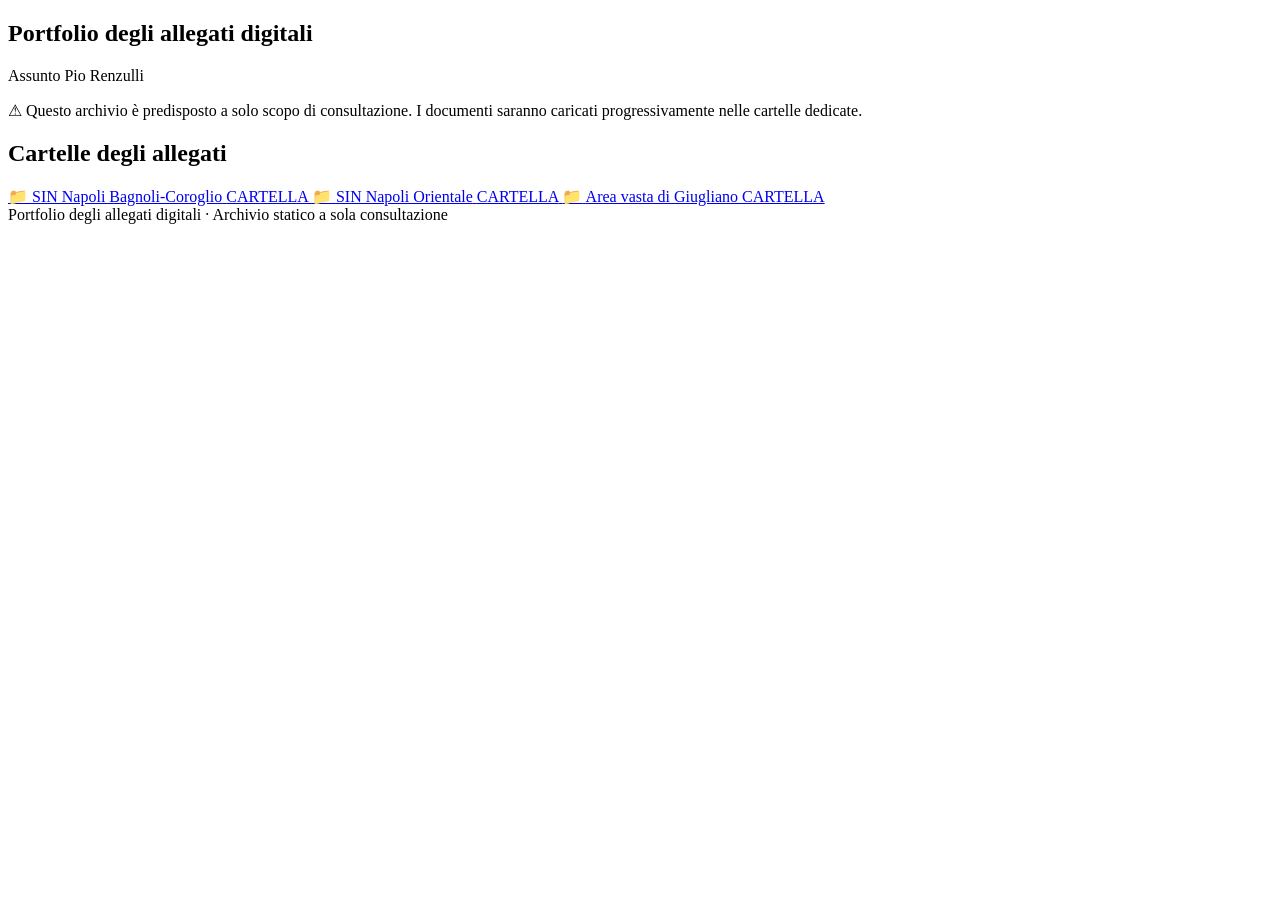
==== index.html @ b1aa008a "Add files via upload" ====
<!DOCTYPE html>
<html lang="it">
<head>
  <meta charset="UTF-8">
  <meta name="viewport" content="width=device-width, initial-scale=1.0">
  <title>Portfolio degli allegati digitali</title>
  <link rel="stylesheet" href="assets/css/style.css">
</head>
<body>

  <div class="container">
    <section class="box header">
      <h1>Portfolio degli allegati digitali</h1>
      <p class="author">Assunto Pio Renzulli</p>

      <div class="notice">
        ⚠ Questo archivio è predisposto a solo scopo di consultazione. I documenti saranno caricati progressivamente nelle cartelle dedicate.
      </div>
    </section>

    <section class="box">
      <h2>Cartelle degli allegati</h2>

      <a class="row" href="allegati/SIN_Napoli_Bagnoli-Coroglio/">
        <span class="icon">📁</span>
        <span class="title">SIN Napoli Bagnoli-Coroglio</span>
        <span class="type">CARTELLA</span>
      </a>

      <a class="row" href="allegati/SIN_Napoli_Orientale/">
        <span class="icon">📁</span>
        <span class="title">SIN Napoli Orientale</span>
        <span class="type">CARTELLA</span>
      </a>

      <a class="row" href="allegati/Area_vasta_di_Giugliano/">
        <span class="icon">📁</span>
        <span class="title">Area vasta di Giugliano</span>
        <span class="type">CARTELLA</span>
      </a>
    </section>

    <footer>
      Portfolio degli allegati digitali · Archivio statico a sola consultazione
    </footer>
  </div>

</body>
</html>
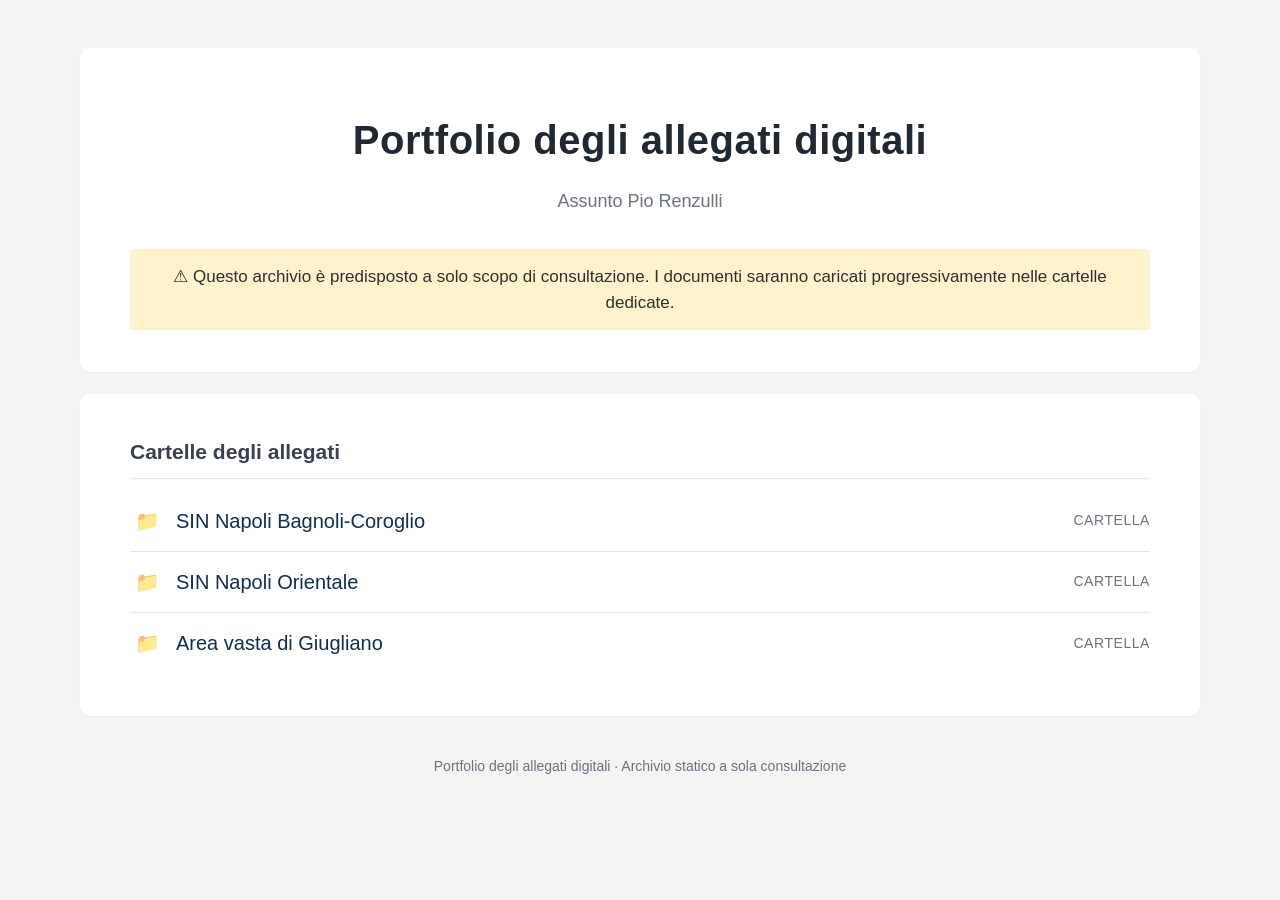
==== commit 227a70ff: "Add files via upload" ====
--- a/index.html
+++ b/index.html
@@ -2,23 +2,22 @@
 <html lang="it">
 <head>
   <meta charset="UTF-8">
-  <meta name="viewport" content="width=device-width, initial-scale=1.0">
   <title>Portfolio degli allegati digitali</title>
-  <link rel="stylesheet" href="assets/css/style.css">
+  <link rel="stylesheet" href="style.css">
 </head>
 <body>
 
-  <div class="container">
-    <section class="box header">
+  <main class="container">
+    <section class="card header">
       <h1>Portfolio degli allegati digitali</h1>
       <p class="author">Assunto Pio Renzulli</p>
 
-      <div class="notice">
+      <div class="alert">
         ⚠ Questo archivio è predisposto a solo scopo di consultazione. I documenti saranno caricati progressivamente nelle cartelle dedicate.
       </div>
     </section>
 
-    <section class="box">
+    <section class="card">
       <h2>Cartelle degli allegati</h2>
 
       <a class="row" href="allegati/SIN_Napoli_Bagnoli-Coroglio/">
@@ -43,7 +42,7 @@
     <footer>
       Portfolio degli allegati digitali · Archivio statico a sola consultazione
     </footer>
-  </div>
+  </main>
 
 </body>
 </html>
--- a/style.css
+++ b/style.css
@@ -0,0 +1,131 @@
+* {
+  box-sizing: border-box;
+}
+
+body {
+  margin: 0;
+  background: #f3f4f6;
+  color: #1f2933;
+  font-family: Arial, Helvetica, sans-serif;
+  line-height: 1.5;
+}
+
+.container {
+  max-width: 1160px;
+  margin: 48px auto;
+  padding: 0 20px;
+}
+
+.card {
+  background: #ffffff;
+  border-radius: 10px;
+  padding: 42px 50px;
+  margin-bottom: 22px;
+  box-shadow: 0 1px 2px rgba(0, 0, 0, 0.04);
+}
+
+.header {
+  text-align: center;
+  padding-top: 62px;
+}
+
+h1 {
+  margin: 0;
+  font-size: 40px;
+  letter-spacing: 0.5px;
+  font-weight: 700;
+}
+
+.author {
+  margin: 18px 0 34px;
+  color: #6b7280;
+  font-size: 18px;
+}
+
+.alert {
+  background: #fff3cd;
+  color: #2f2f2f;
+  border-radius: 4px;
+  padding: 15px 18px;
+  margin: 0 auto;
+  max-width: 1060px;
+  font-size: 17px;
+  text-align: center;
+}
+
+h2 {
+  margin: 0 0 12px;
+  padding-bottom: 10px;
+  border-bottom: 1px solid #e5e7eb;
+  color: #374151;
+  font-size: 21px;
+}
+
+.row {
+  display: grid;
+  grid-template-columns: 34px 1fr 105px;
+  gap: 12px;
+  align-items: center;
+  min-height: 61px;
+  border-bottom: 1px solid #e5e7eb;
+  text-decoration: none;
+  color: #0f2f4f;
+}
+
+.row:last-child {
+  border-bottom: none;
+}
+
+.row:hover .title {
+  text-decoration: underline;
+}
+
+.icon {
+  text-align: center;
+  opacity: 0.75;
+  font-size: 20px;
+}
+
+.title {
+  font-size: 20px;
+}
+
+.type {
+  color: #6b7280;
+  text-align: right;
+  font-size: 14px;
+  letter-spacing: 0.04em;
+}
+
+.empty {
+  padding: 18px 0;
+  color: #6b7280;
+  border-bottom: 1px solid #e5e7eb;
+  font-size: 18px;
+}
+
+.back {
+  margin-top: 28px;
+}
+
+.back a {
+  color: #0f2f4f;
+  text-decoration: none;
+  font-weight: 700;
+}
+
+footer {
+  text-align: center;
+  color: #6b7280;
+  padding: 18px 0;
+  font-size: 14px;
+}
+
+@media (max-width: 760px) {
+  .container { margin: 20px auto; }
+  .card { padding: 28px 22px; }
+  h1 { font-size: 30px; }
+  .row { grid-template-columns: 28px 1fr; }
+  .type { grid-column: 2; text-align: left; }
+  .title { font-size: 17px; }
+}
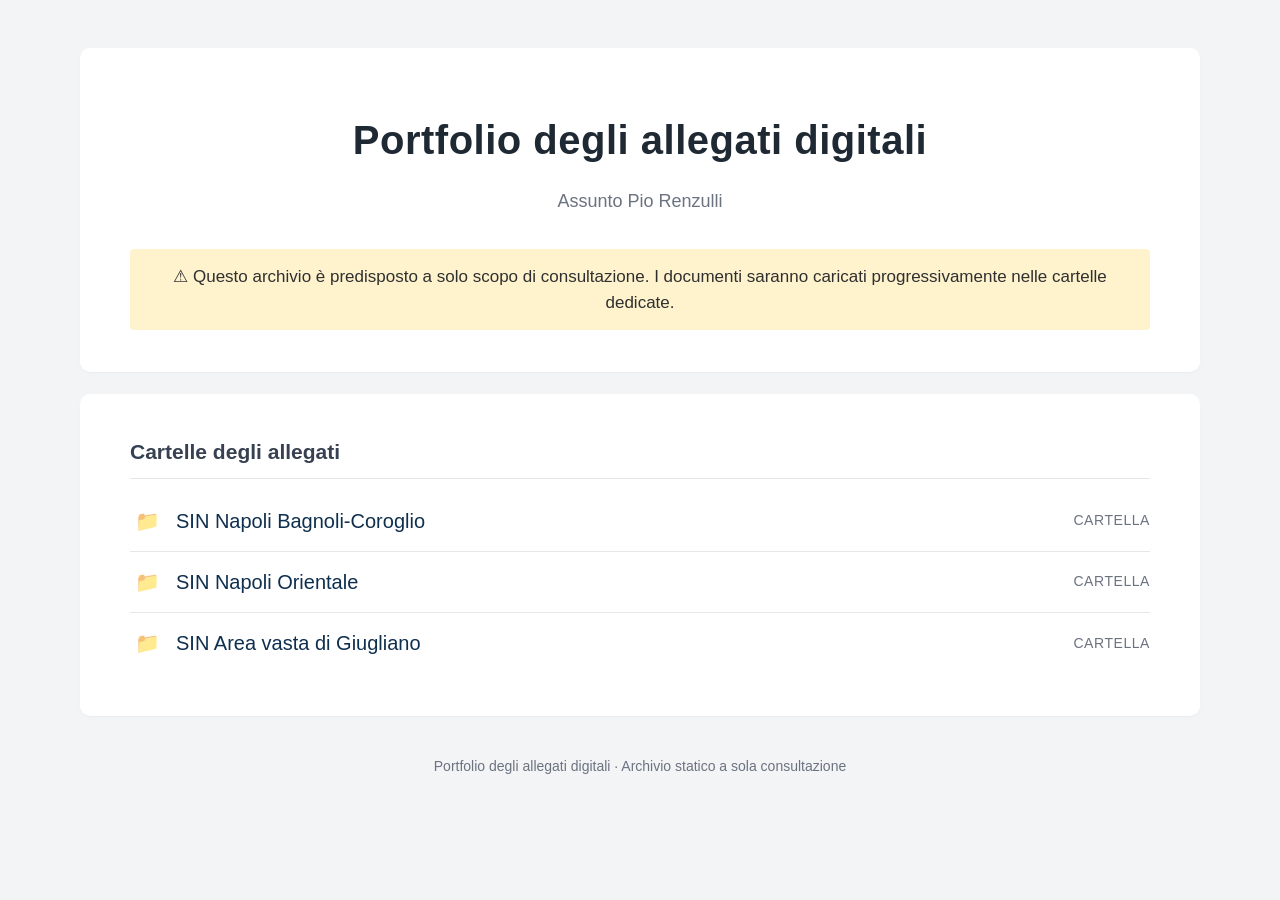
==== commit 567fa999: "Update index.html" ====
--- a/index.html
+++ b/index.html
@@ -32,9 +32,9 @@
         <span class="type">CARTELLA</span>
       </a>
 
-      <a class="row" href="allegati/Area_vasta_di_Giugliano/">
+      <a class="row" href="allegati/allegati/Area_vasta_di_Giugliano/">
         <span class="icon">📁</span>
-        <span class="title">Area vasta di Giugliano</span>
+        <span class="title">SIN Area vasta di Giugliano</span>
         <span class="type">CARTELLA</span>
       </a>
     </section>
